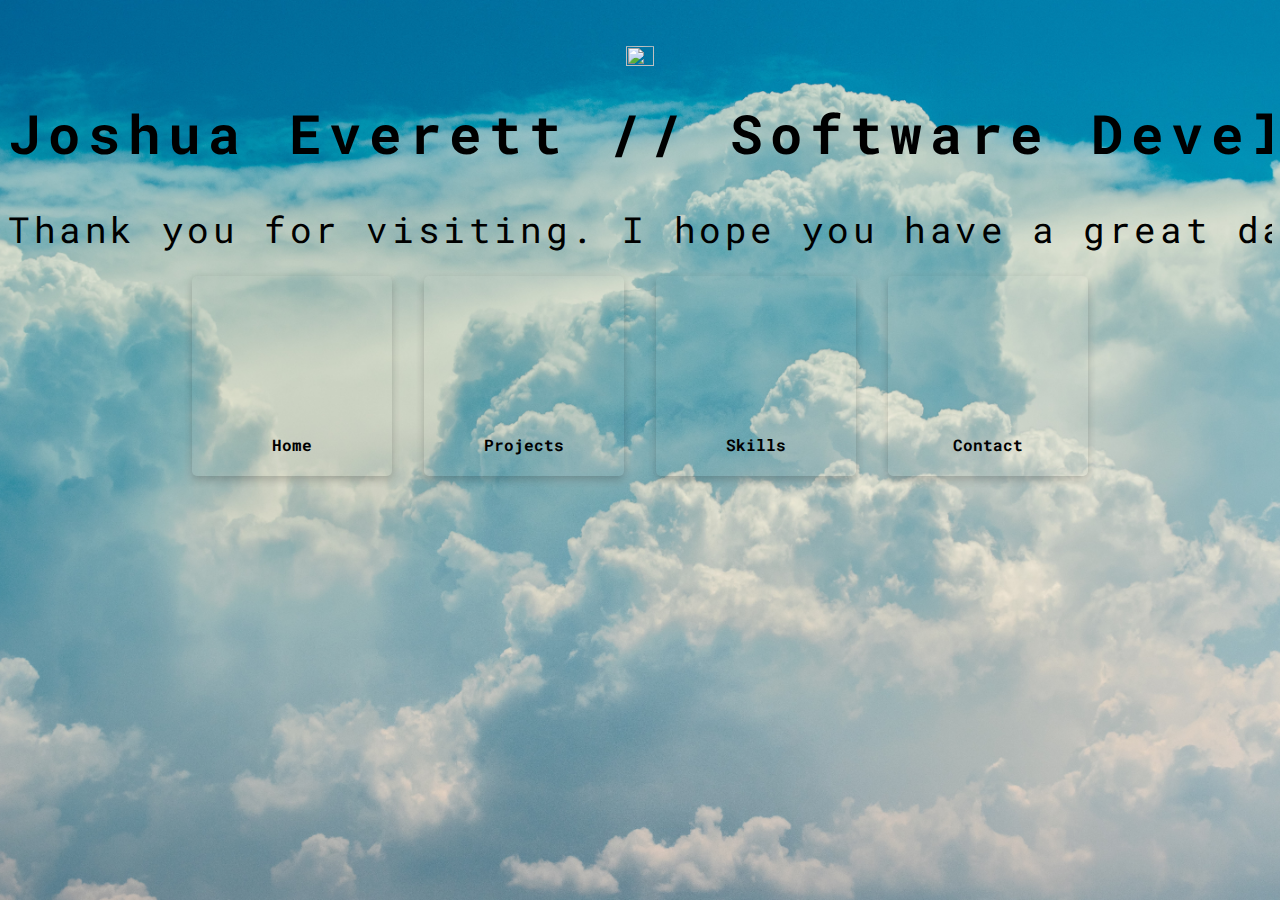
==== index.html @ 4df53b65 "Correct image placement" ====
<!DOCTYPE html>
<html lang="en">
  <head>
    <meta charset="UTF-8" />
    <meta name="viewport" content="width=device-width, initial-scale=1.0" />
    <link
      href="https://fonts.googleapis.com/css2?family=Roboto:wght@400;700&display=swap"
      rel="stylesheet"
    />
    <link rel="stylesheet" href="styles.css" />
    <link
      href="https://fonts.googleapis.com/css2?family=Open+Sans:wght@400;700&display=swap"
      rel="stylesheet"
    />
    <link
      href="https://fonts.googleapis.com/css2?family=Catamaran:wght@400;700&display=swap"
      rel="stylesheet"
    />
    <link
      href="https://fonts.googleapis.com/css2?family=Montserrat:wght@300;700&display=swap"
      rel="stylesheet"
    />
    <link
      rel="stylesheet"
      href="https://use.fontawesome.com/releases/v5.14.0/css/all.css"
      integrity="sha384-HzLeBuhoNPvSl5KYnjx0BT+WB0QEEqLprO+NBkkk5gbc67FTaL7XIGa2w1L0Xbgc"
      crossorigin="anonymous"
    />
    <link href="https://fonts.googleapis.com/css2?family=Roboto+Mono:wght@400;700&display=swap" rel="stylesheet">

    <title>Joshua Everett // Software Developer // Home Page</title>
  </head>
  <body>
    <div id="josh-img">
    <img id="jev" src="https://avatars3.githubusercontent.com/u/59103702?s=460&u=8f013cbbcdeef3e277057d6c45b434d9d03cbe32&v=4" alt="">
  </div>
    <div id="cards" class="cards-container">
      <div class="typewriter" id="typewriter-flex-container">
        <h1 id="h1Text">Joshua Everett // Software Developer</h1>
        <span class="biggerp">
          <p>Thank you for visiting. I hope you have a great day.</p>
        </span>
      </div>
      <div class="container" id="container-1">
        <a href="index.html">
        <div class="card" id="card-1"> <i class="fas fa-home fa-5x"></i><br>
          <h4><b>Home</b></h4>
       
        </div>
      </a>
      </div>
      <div class="container" id="container-2">
        <a href="projects.html">
        <div class="card" id="card-2"> <i class="fab fa-github fa-5x"></i><br>
          <h4><b>Projects</b></h4>
          
        </div>
      </a>
      </div>
        <div class="container" id="container-3">
          <a href="skills.html">
          <div class="card" id="card-3"><i class="fas fa-toolbox fa-5x"></i><br>
            <h4><b>Skills</b></h4>
            
          </div>
        </a>
        </div>
        <div class="container" id="container-4">
          <a href="contact.html">
          <div class="card" id="card-4"><i class="fas fa-at fa-5x"></i><br>
            <h4><b>Contact</b></h4>
            
          </div>
        </a>
        </div>
      </div>
    </div>

    <script src="app.js"></script>
  </body>
</html>
---- styles.css ----
html {
  background: url(/img/clouds_two.jpg) no-repeat center center fixed;
  -webkit-background-size: cover;
  -moz-background-size: cover;
  -o-background-size: cover;
  background-size: cover;
}

body {
  text-align: center;
  overflow: hidden;

  font-family: "Roboto Mono", monospace;
}
#jev {
  border-radius: 50%;
  height: 10%;
  width: 10%;
}

.card {
  margin: 0;
  box-shadow: 0 4px 8px 0 rgba(0, 0, 0, 0.2);
  transition: 0.3s;
  border-radius: 5px; /* 5px rounded corners */
  height: 200px;
  width: 200px;
  display: flex;
  flex-direction: column;
  justify-content: flex-end;
}

/* On mouse-over, add a deeper shadow */
.card:hover {
  box-shadow: 0 8px 16px 0 rgba(0, 0, 0, 0.2);
}

/* Add some padding inside the card container */
.container {
  display: flex;
  padding: 2px 16px;
  flex-direction: row;
}

/* Add rounded corners to the top left and the top right corner of the image */
img {
  border-radius: 5px 5px 0 0;
}

#cards {
  text-align: center;
  margin: auto;
  display: grid;
  grid-template-rows: 1fr 1fr 1fr 1fr;
  grid-template-columns: 1fr 1fr 1fr 1fr 1fr 1fr;
  margin: auto;
}

#container-1 {
  grid-row: 2;
  grid-column: 2;
}

#container-2 {
  grid-row: 2;
  grid-column: 3;
}

#container-3 {
  grid-row: 2;
  grid-column: 4;
}

#container-4 {
  grid-row: 2;
  grid-column: 5;
}

form {
  display: flex;
  flex-direction: column;
  text-align: center;
  width: 20%;
  margin: auto;
  padding: 3%;
}

form label,
textarea {
  /* margin-top: 10%; */
}

.typewriter {
  grid-row: 2;
  grid-column-start: 1;
  grid-column-end: 8;
  /* margin-bottom: 7%; */
}

.typewriter h1 {
  font-size: 6vh;
  text-align: center;
  overflow: hidden; /* Ensures the content is not revealed until the animation */

  white-space: nowrap; /* Keeps the content on a single line */
  margin: 0 auto; /* Gives that scrolling effect as the typing happens */
  letter-spacing: 0.15em; /* Adjust as needed */
  animation: typing 3.6s steps(40, end), blink-caret 0.75s step-end infinite;
  margin-top: -14%;
}
a {
  color: black;
  text-decoration: none;
}

form {
  grid-row-start: 1;
  grid-row-end: 3;
}
.typewriter p {
  font-size: 4vh;
  text-align: center;
  overflow: hidden; /* Ensures the content is not revealed until the animation */

  white-space: nowrap; /* Keeps the content on a single line */
  margin-left: 0 auto; /* Gives that scrolling effect as the typing happens */
  letter-spacing: 0.1em; /* Adjust as needed */
  animation: typing 3s steps(40, end), blink-caret 0.75s step-end infinite;
}

/* The typing effect */
@keyframes typing {
  from {
    width: 0;
  }
  to {
    width: 100%;
  }
}

/* The typewriter cursor effect */
@keyframes blink-caret {
  from,
  to {
    border-color: transparent;
  }
  50% {
    border-color: orange;
  }
}

@media all and (min-width: 1024px) and (max-width: 1280px) {
}

@media all and (min-width: 768px) and (max-width: 1024px) {
  .typewriter h1 {
    margin-top: 10%;
    font-size: 3.1vw;
  }
  .typewriter p {
    font-size: 2.5vw;
  }

  .cards-container {
    place-items: center;
    /* margin-top: 3%; */
  }
  .card {
    /* margin-top: 10%; */
  }
  #cards {
    display: flex;
    flex-direction: column;

    margin: auto;
  }
  a {
    font-size: 1.8vw;
  }
}
#jev {
  border-radius: 50%;
  margin: auto;
  margin-top: 3%;
  height: 15%;
  width: 15%;
}

@media all and (min-width: 480px) and (max-width: 768px) {
  .typewriter h1 {
    margin-top: 5%;
    font-size: 3.1vw;
  }
  .typewriter p {
    font-size: 2.5vw;
  }

  .cards-container {
    place-items: center;
    margin-top: 3%;
  }
  .card {
    margin-top: 10%;
  }
  #cards {
    display: flex;
    flex-direction: column;

    margin: auto;
  }
  a {
    font-size: 1.8vw;
  }
  #jev {
    border-radius: 50%;
    height: 17%;
    width: 17%;
  }
}

@media all and (min-width: 0px) and (max-width: 480px) {
  .cards-container {
    display: flex;
    flex-direction: column;
    text-align: center;
    place-items: center;
  }
  .typewriter {
    display: flex;
    flex-direction: column;
  }

  .typewriter h1 {
    font-size: 3vw;
    white-space: pre;
    margin-top: -20%;
  }
  .typewriter p {
    font-size: 2.6vw;
  }
  #jev {
    border-radius: 50%;
    height: 15%;
    width: 15%;
  }

  .card {
    width: 100px;
    height: 80px;
    margin-top: 20%;
    padding-top: 50%;
    padding-bottom: -10%;
  }
  a {
    margin: 5%;
  }

  #cards {
    align-content: flex-end;
    display: flex;
    flex-direction: column;
    margin-top: 35%;
  }
  .card i {
    padding: 0;
    font-size: 12vw;
  }

  h4 {
    margin-top: -10%;
  }

  #typewriter-flex-container {
    place-items: center;
  }
}
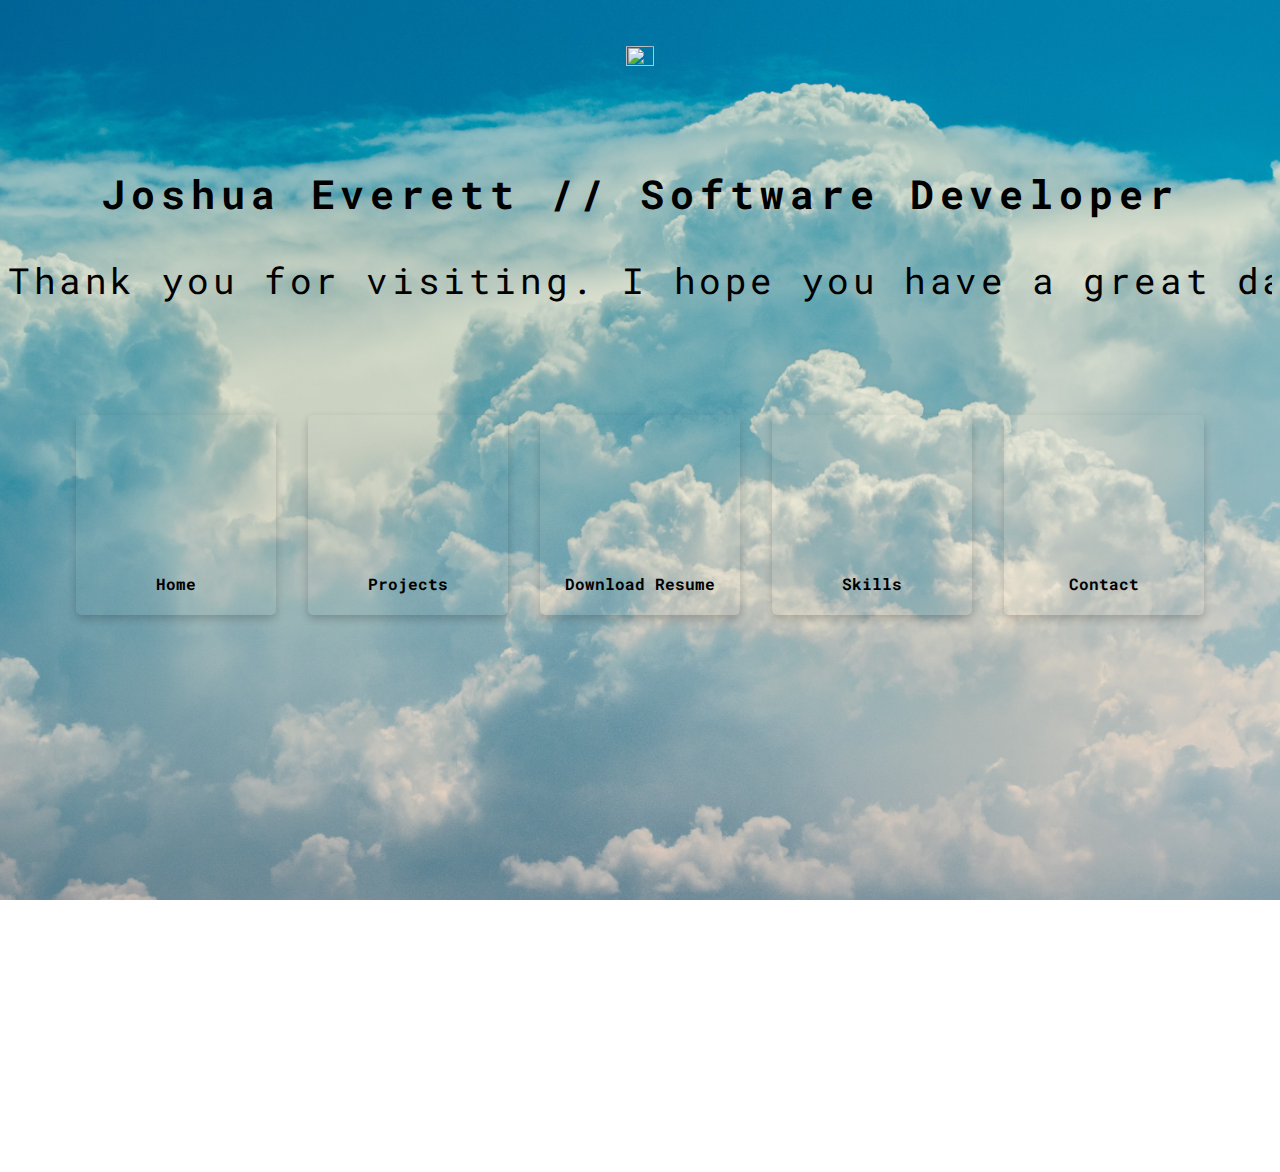
==== commit 93a2a2cb: "Add 'Download Resume' button" ====
--- a/index.html
+++ b/index.html
@@ -73,6 +73,15 @@
           </div>
         </a>
         </div>
+        <div class="container" id="container-5">
+          <a href="/img/JoshuaEverettResume.pdf" download="">
+          <div class="card" id="card-5"><i class="far fa-file-pdf fa-5x"></i></i>
+            <br>
+            <h4><b>Download Resume</b></h4>
+            
+          </div>
+        </a>
+        </div>
       </div>
     </div>
 
--- a/styles.css
+++ b/styles.css
@@ -8,7 +8,7 @@
 
 body {
   text-align: center;
-  overflow: hidden;
+  /* overflow: hidden; */
 
   font-family: "Roboto Mono", monospace;
 }
@@ -52,7 +52,7 @@
   margin: auto;
   display: grid;
   grid-template-rows: 1fr 1fr 1fr 1fr;
-  grid-template-columns: 1fr 1fr 1fr 1fr 1fr 1fr;
+  grid-template-columns: 1fr 1fr 1fr 1fr 1fr 1fr 1fr;
   margin: auto;
 }
 
@@ -68,12 +68,17 @@
 
 #container-3 {
   grid-row: 2;
+  grid-column: 5;
+}
+
+#container-4 {
+  grid-row: 2;
+  grid-column: 6;
+}
+
+#container-5 {
+  grid-row: 2;
   grid-column: 4;
-}
-
-#container-4 {
-  grid-row: 2;
-  grid-column: 5;
 }
 
 form {
@@ -98,7 +103,7 @@
 }
 
 .typewriter h1 {
-  font-size: 6vh;
+  font-size: 5.8vh;
   text-align: center;
   overflow: hidden; /* Ensures the content is not revealed until the animation */
 
@@ -150,6 +155,12 @@
 }
 
 @media all and (min-width: 1024px) and (max-width: 1280px) {
+  .typewriter h1 {
+    font-size: 3.1vw;
+  }
+  .container {
+    margin-top: 30%;
+  }
 }
 
 @media all and (min-width: 768px) and (max-width: 1024px) {
@@ -187,6 +198,9 @@
 }
 
 @media all and (min-width: 480px) and (max-width: 768px) {
+  body {
+    overflow: auto;
+  }
   .typewriter h1 {
     margin-top: 5%;
     font-size: 3.1vw;
@@ -197,10 +211,17 @@
 
   .cards-container {
     place-items: center;
-    margin-top: 3%;
+    /* margin-top: 3%; */
   }
   .card {
-    margin-top: 10%;
+    margin-top: 15%;
+  }
+
+  #card-1,
+  #card-2,
+  #card-3,
+  #card-4 {
+    padding-top: 5%;
   }
   #cards {
     display: flex;
@@ -209,16 +230,22 @@
     margin: auto;
   }
   a {
-    font-size: 1.8vw;
+    font-size: 2.5vw;
   }
   #jev {
     border-radius: 50%;
-    height: 17%;
-    width: 17%;
+    height: 25%;
+    width: 25%;
   }
 }
 
 @media all and (min-width: 0px) and (max-width: 480px) {
+  body {
+    overflow: auto;
+  }
+  .container {
+    margin-top: -5%;
+  }
   .cards-container {
     display: flex;
     flex-direction: column;
@@ -229,23 +256,27 @@
     display: flex;
     flex-direction: column;
   }
+  a {
+    font-size: 3vw;
+  }
 
   .typewriter h1 {
-    font-size: 3vw;
+    font-size: 3.2vw;
     white-space: pre;
-    margin-top: -20%;
+    margin-top: -30%;
   }
   .typewriter p {
-    font-size: 2.6vw;
+    font-size: 2.4vw;
+    font-weight: lighter;
   }
   #jev {
     border-radius: 50%;
-    height: 15%;
-    width: 15%;
+    height: 25%;
+    width: 25%;
   }
 
   .card {
-    width: 100px;
+    width: 150px;
     height: 80px;
     margin-top: 20%;
     padding-top: 50%;
@@ -263,7 +294,6 @@
   }
   .card i {
     padding: 0;
-    font-size: 12vw;
   }
 
   h4 {
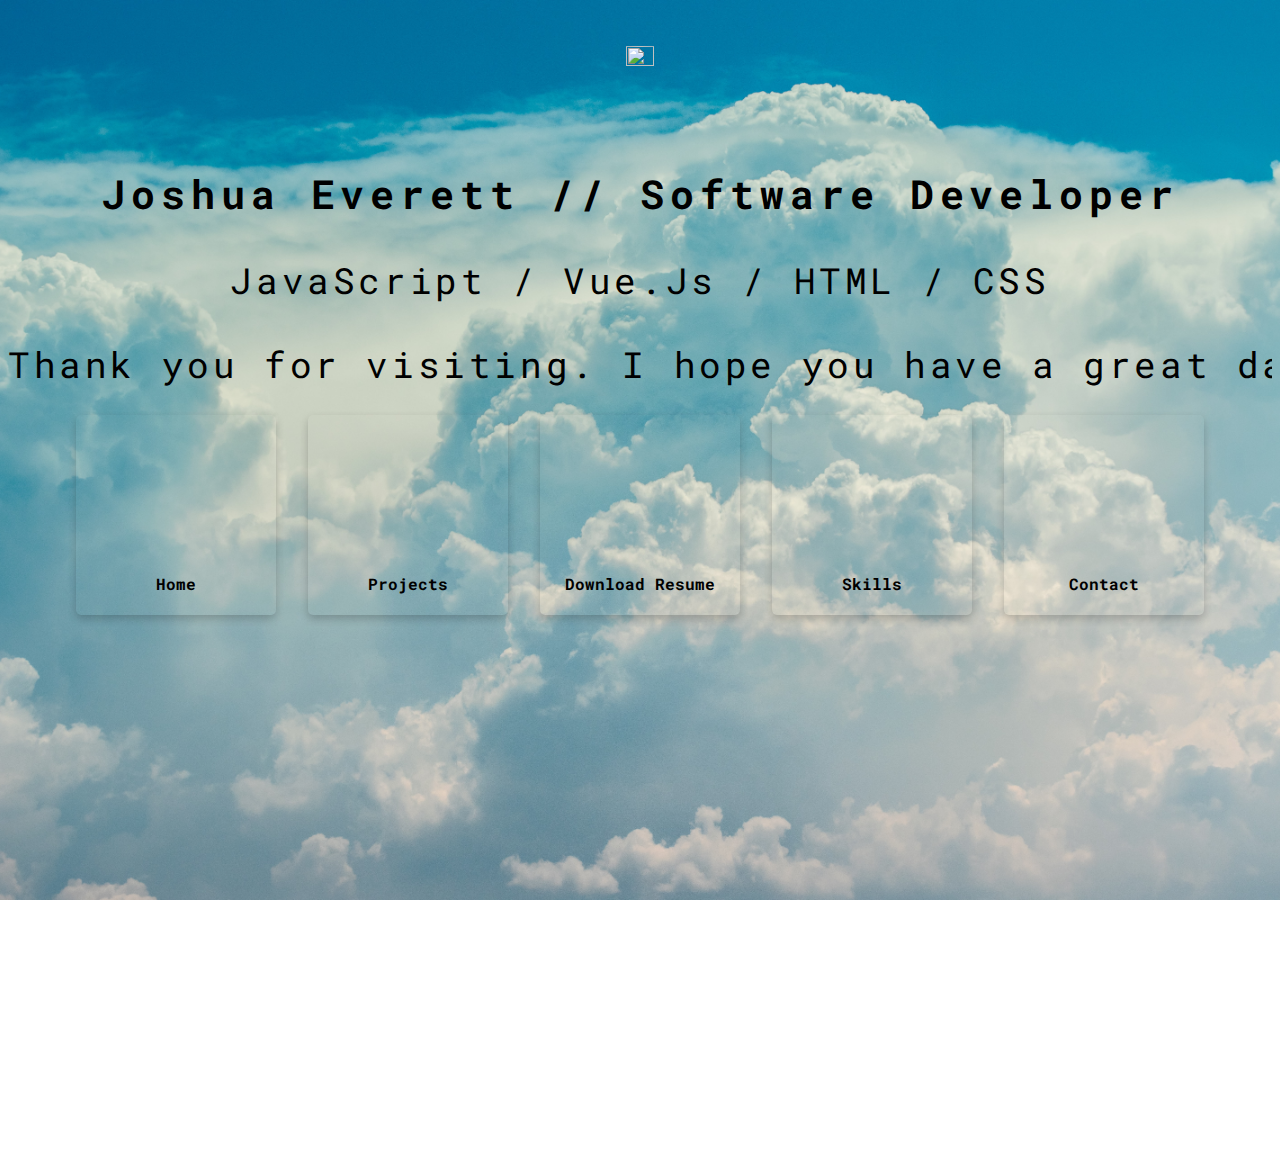
==== commit 3e43cbb7: "Add project to section" ====
--- a/index.html
+++ b/index.html
@@ -1,6 +1,7 @@
 <!DOCTYPE html>
 <html lang="en">
   <head>
+    <meta property="og:image" content="https://i.imgur.com/EQUUJK9.jpg" />
     <meta charset="UTF-8" />
     <meta name="viewport" content="width=device-width, initial-scale=1.0" />
     <link
@@ -38,6 +39,7 @@
       <div class="typewriter" id="typewriter-flex-container">
         <h1 id="h1Text">Joshua Everett // Software Developer</h1>
         <span class="biggerp">
+          <p>JavaScript / Vue.Js / HTML / CSS</p>
           <p>Thank you for visiting. I hope you have a great day.</p>
         </span>
       </div>
@@ -74,7 +76,7 @@
         </a>
         </div>
         <div class="container" id="container-5">
-          <a href="/img/JoshuaEverettResume.pdf" download="">
+          <a href="img/JE_Resume.pdf" download="">
           <div class="card" id="card-5"><i class="far fa-file-pdf fa-5x"></i></i>
             <br>
             <h4><b>Download Resume</b></h4>
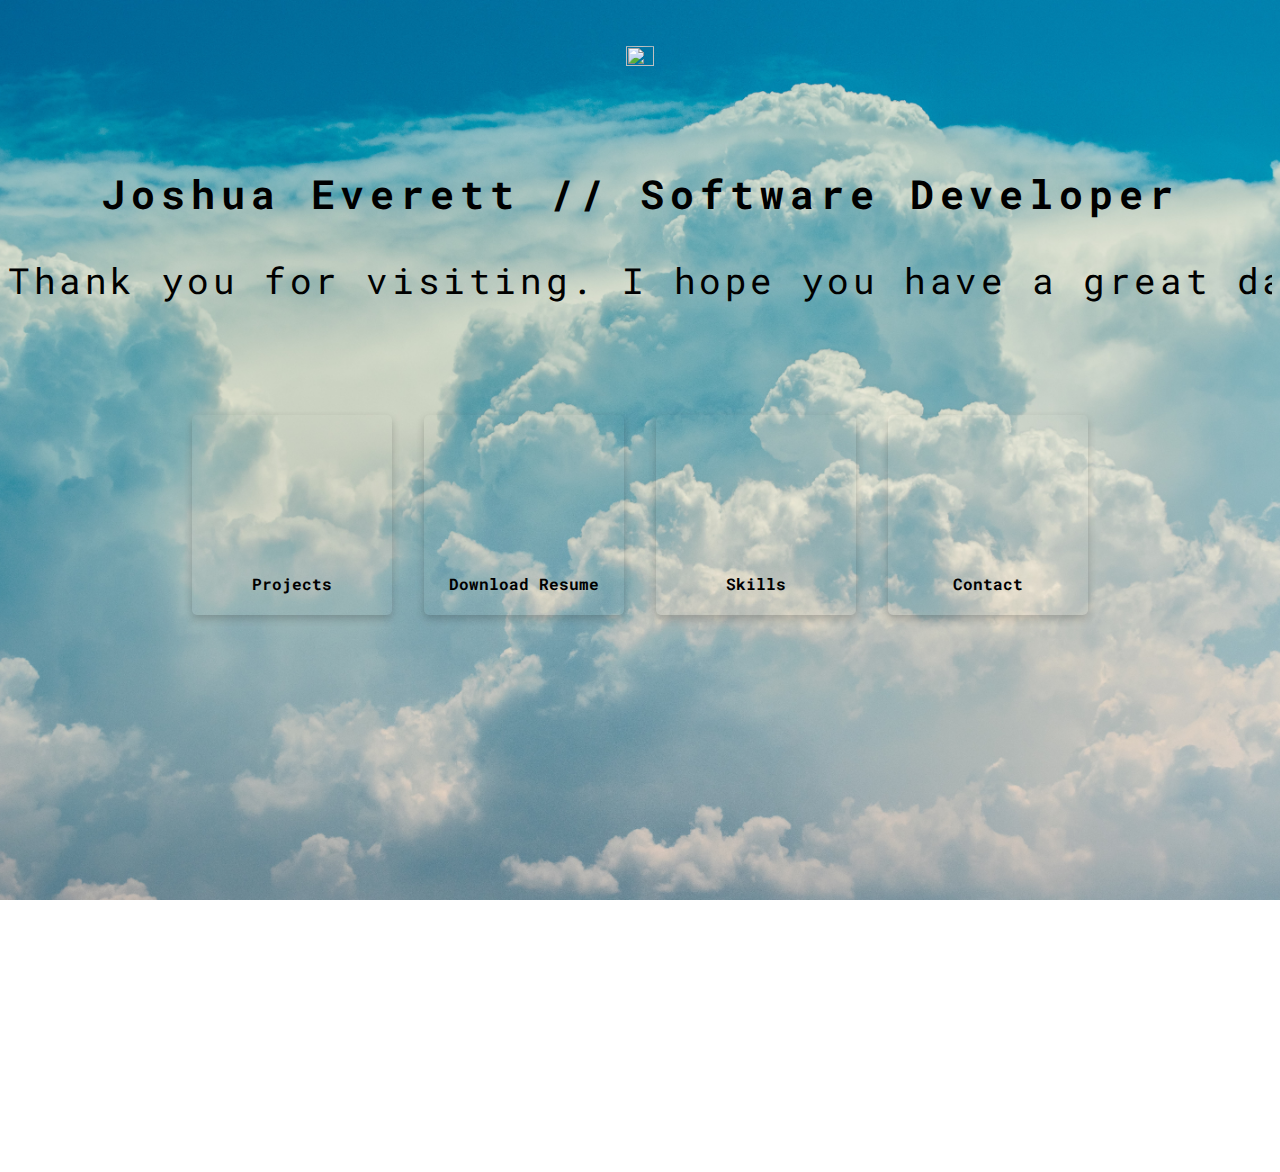
==== commit 5e72cc6b: "Update homepage" ====
--- a/index.html
+++ b/index.html
@@ -39,18 +39,17 @@
       <div class="typewriter" id="typewriter-flex-container">
         <h1 id="h1Text">Joshua Everett // Software Developer</h1>
         <span class="biggerp">
-          <p>JavaScript / Vue.Js / HTML / CSS</p>
           <p>Thank you for visiting. I hope you have a great day.</p>
         </span>
       </div>
-      <div class="container" id="container-1">
+      <!-- <div class="container" id="container-1">
         <a href="index.html">
         <div class="card" id="card-1"> <i class="fas fa-home fa-5x"></i><br>
           <h4><b>Home</b></h4>
        
         </div>
       </a>
-      </div>
+      </div> -->
       <div class="container" id="container-2">
         <a href="projects.html">
         <div class="card" id="card-2"> <i class="fab fa-github fa-5x"></i><br>
--- a/styles.css
+++ b/styles.css
@@ -52,7 +52,7 @@
   margin: auto;
   display: grid;
   grid-template-rows: 1fr 1fr 1fr 1fr;
-  grid-template-columns: 1fr 1fr 1fr 1fr 1fr 1fr 1fr;
+  grid-template-columns: 1fr 1fr 1fr 1fr 1fr 1fr;
   margin: auto;
 }
 
@@ -63,22 +63,22 @@
 
 #container-2 {
   grid-row: 2;
+  grid-column: 2;
+}
+
+#container-3 {
+  grid-row: 2;
+  grid-column: 4;
+}
+
+#container-4 {
+  grid-row: 2;
+  grid-column: 5;
+}
+
+#container-5 {
+  grid-row: 2;
   grid-column: 3;
-}
-
-#container-3 {
-  grid-row: 2;
-  grid-column: 5;
-}
-
-#container-4 {
-  grid-row: 2;
-  grid-column: 6;
-}
-
-#container-5 {
-  grid-row: 2;
-  grid-column: 4;
 }
 
 form {
